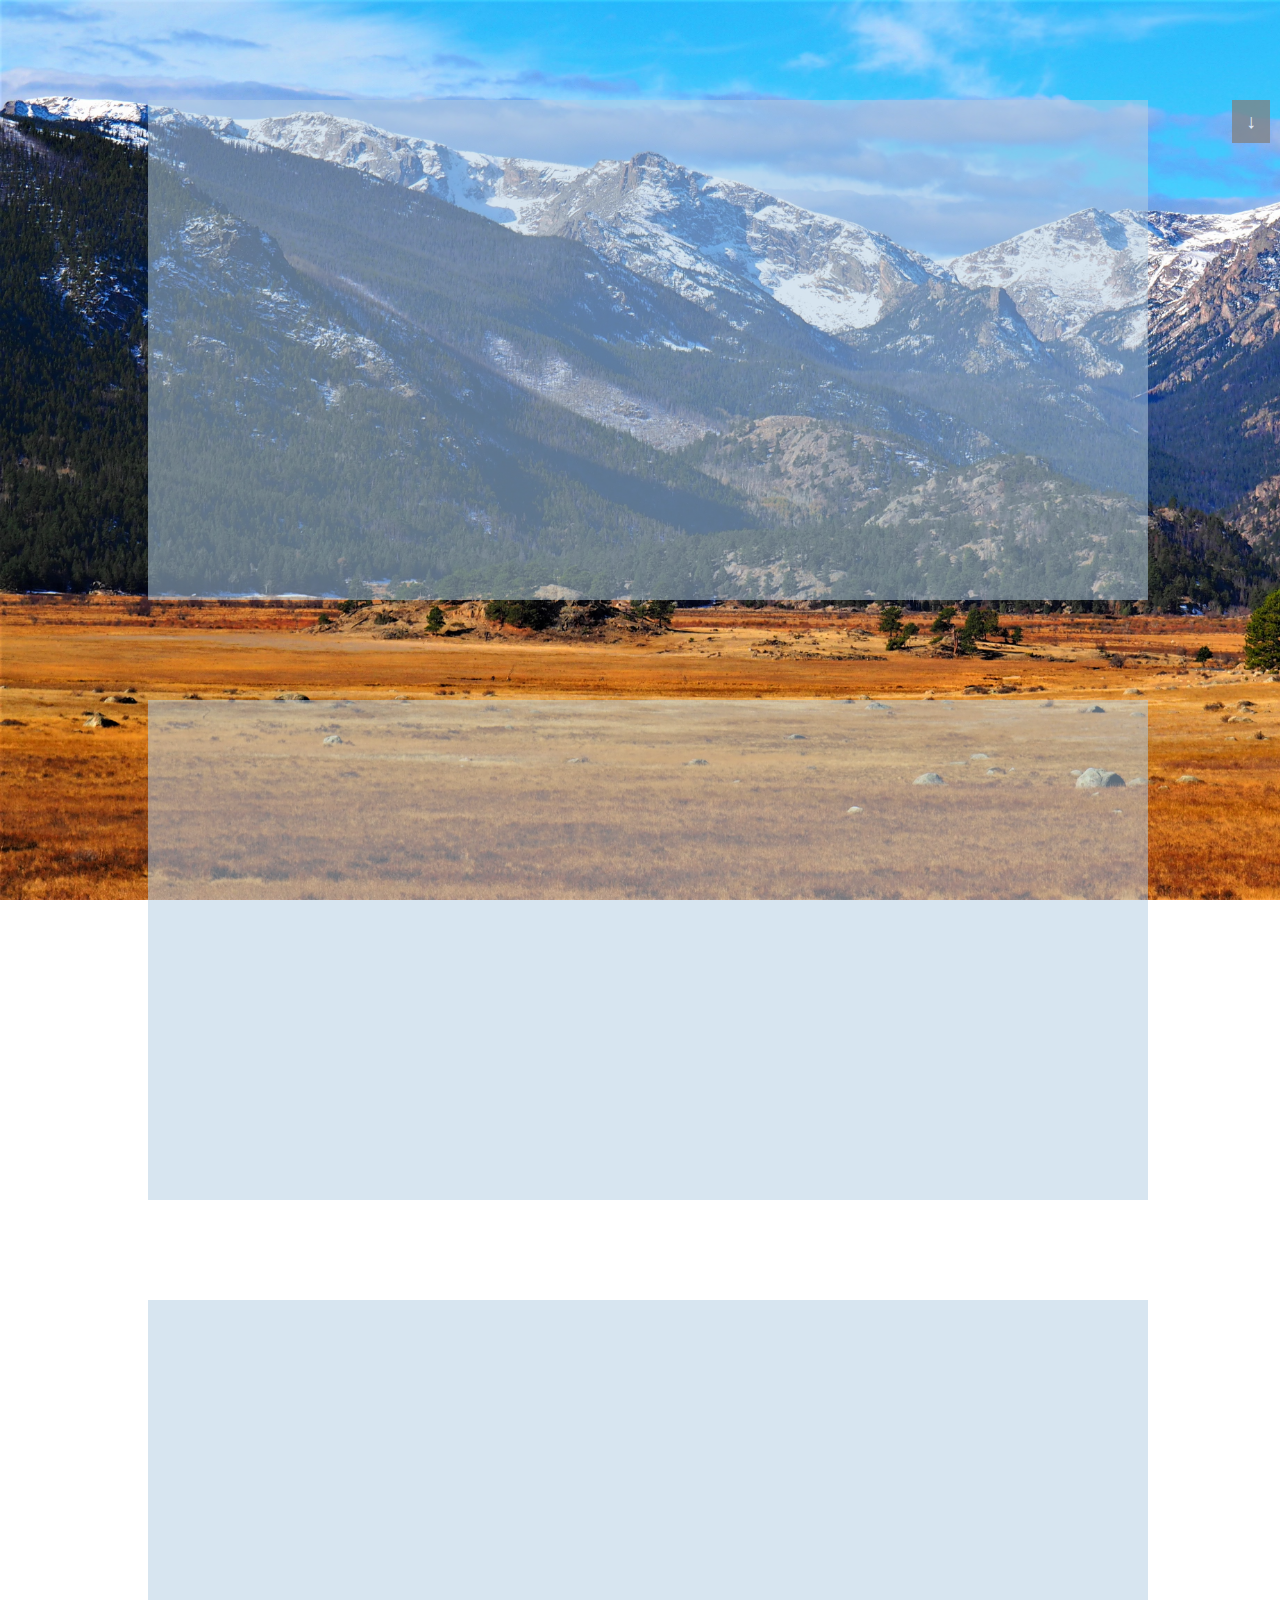
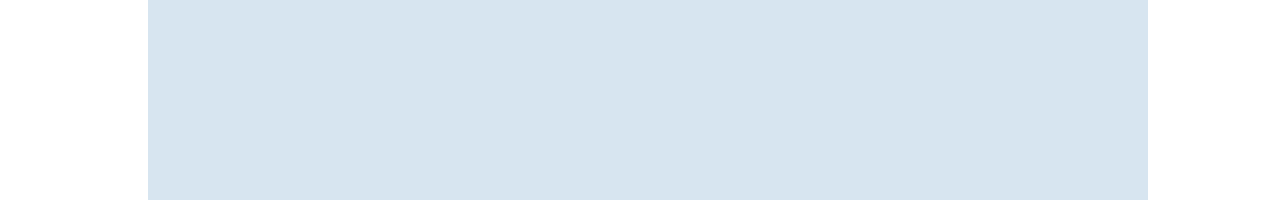
==== index.html @ ff3149b6 "totally changed haha" ====
<!DOCTYPE html>
<html lang = 'en'>
  <head>
    <meta charset="utf-8">
    <link rel="stylesheet" href="css/style.css">
    <link href="https://fonts.googleapis.com/css?family=Playfair+Display:400,900&display=swap" rel="stylesheet">
    <title>Will Reed</title>




  </head>


  <body style = "background-image: url(imgs/RMNP.jpg); width:100%; height:100%; background-size: cover; background-attachment:fixed; opacity: 0.75;" >

  <div id="mySidebar" class="sidebar">
    <a href="javascript:void(0)" class="closebtn" onclick="closeNav()">×</a>
      <ul>
        <a href="/">home</a>
        <a href="/about">about</a>
        <a href="/Rshiny">Rshiny</a>
        <a href="/photos">photos</a>
      </ul>
  </div>

  <div id="main">
    <button class="openbtn" onclick="openNav()">↓</button>
    <div class="textbox">

    </div>
    <div class="textbox">

    </div>
    <div class="textbox">

    </div>
  </div>

  <script>
  function openNav() {
    document.getElementById("mySidebar").style.height = "80px";
    document.getElementById("main").style.marginTop = "100px";
  }

  function closeNav() {
    document.getElementById("mySidebar").style.height = "0";
    document.getElementById("main").style.marginTop= "0";
  }
  </script>

  </body>

</html>
---- css/style.css ----
h1 {
  margin: 0;
  top: 0;
  padding-left: 60px;
  padding-top: -20px;
  font-size: 3em;
  font-family: 'Open Sans', sans-serif;
  z-index: -1

}



h2 {
  padding-left: 10px;
  font-size: 1.9em;
  font-family: 'Playfair Display', serif;
  color: gray;
  margin-top: 0px;


}

nav {
  text-align: left;
}

ul {
  padding-left: 10px;
  list-style: none;
  text-align: inherit;
}

a {
  padding: 5px;
  text-decoration: none;
  font-size: 1.7em;
  font-family: 'Playfair Display', sans-serif;
  color: gray;
  text-align: center;
  font-weight: lighter;

}

/* body {
  background-image: url(../imgs/RMNP.jpg);
  width: 100%;
  height: 100%;
  background-size: cover;
  background-repeat: no-repeat;
  background-attachment: fixed;
  background-position: center;
  opacity: 0.75;
} */



.main {
  margin-left: 0px;
  transition: .5s;
  padding: 0px;
}

img{
  width: 99%;
  height: 100%;
  padding: 15px;
}

.openbtn {
  position: fixed;
  top: 100px;
  right: 10px;
  font-size: 20px;
  cursor: pointer;
  background-color: gray;
  color: white;
  padding: 10px 14px;
  border: none;
  z-index: 1;
  transition: 0.5s;
}

.textbox{
  background-color: #B3CEE2;
  height: 500px;
  width: 1000px;
  margin: 0 auto;
  margin-top: 100px;
  transition: 0.5s;
  opacity: 0.7;
}


iframe{
  border: 0px;
}


.sidebar {
  padding: 0px;
  float: left;
  width: 100%;
  z-index: 1;
  top: 0;
  left: 0;
  height: 0px;
  position: fixed;
  background-color: #EAEAEA;
  overflow-y: hidden;
  transition: 0.5s;

}

.sidebar .closebtn {
  position: absolute;
  top: 3px;
  right: 10px;
  font-size: 1.5em;
  margin-left: 50px;
  color: gray;

}

.sidebar .closebtn:hover{
  color: #BCD1E2;
}

.openbtn:hover{
  color: #BCD1E2;
}



.sidebar a:hover{
  color: #BCD1E2;
}
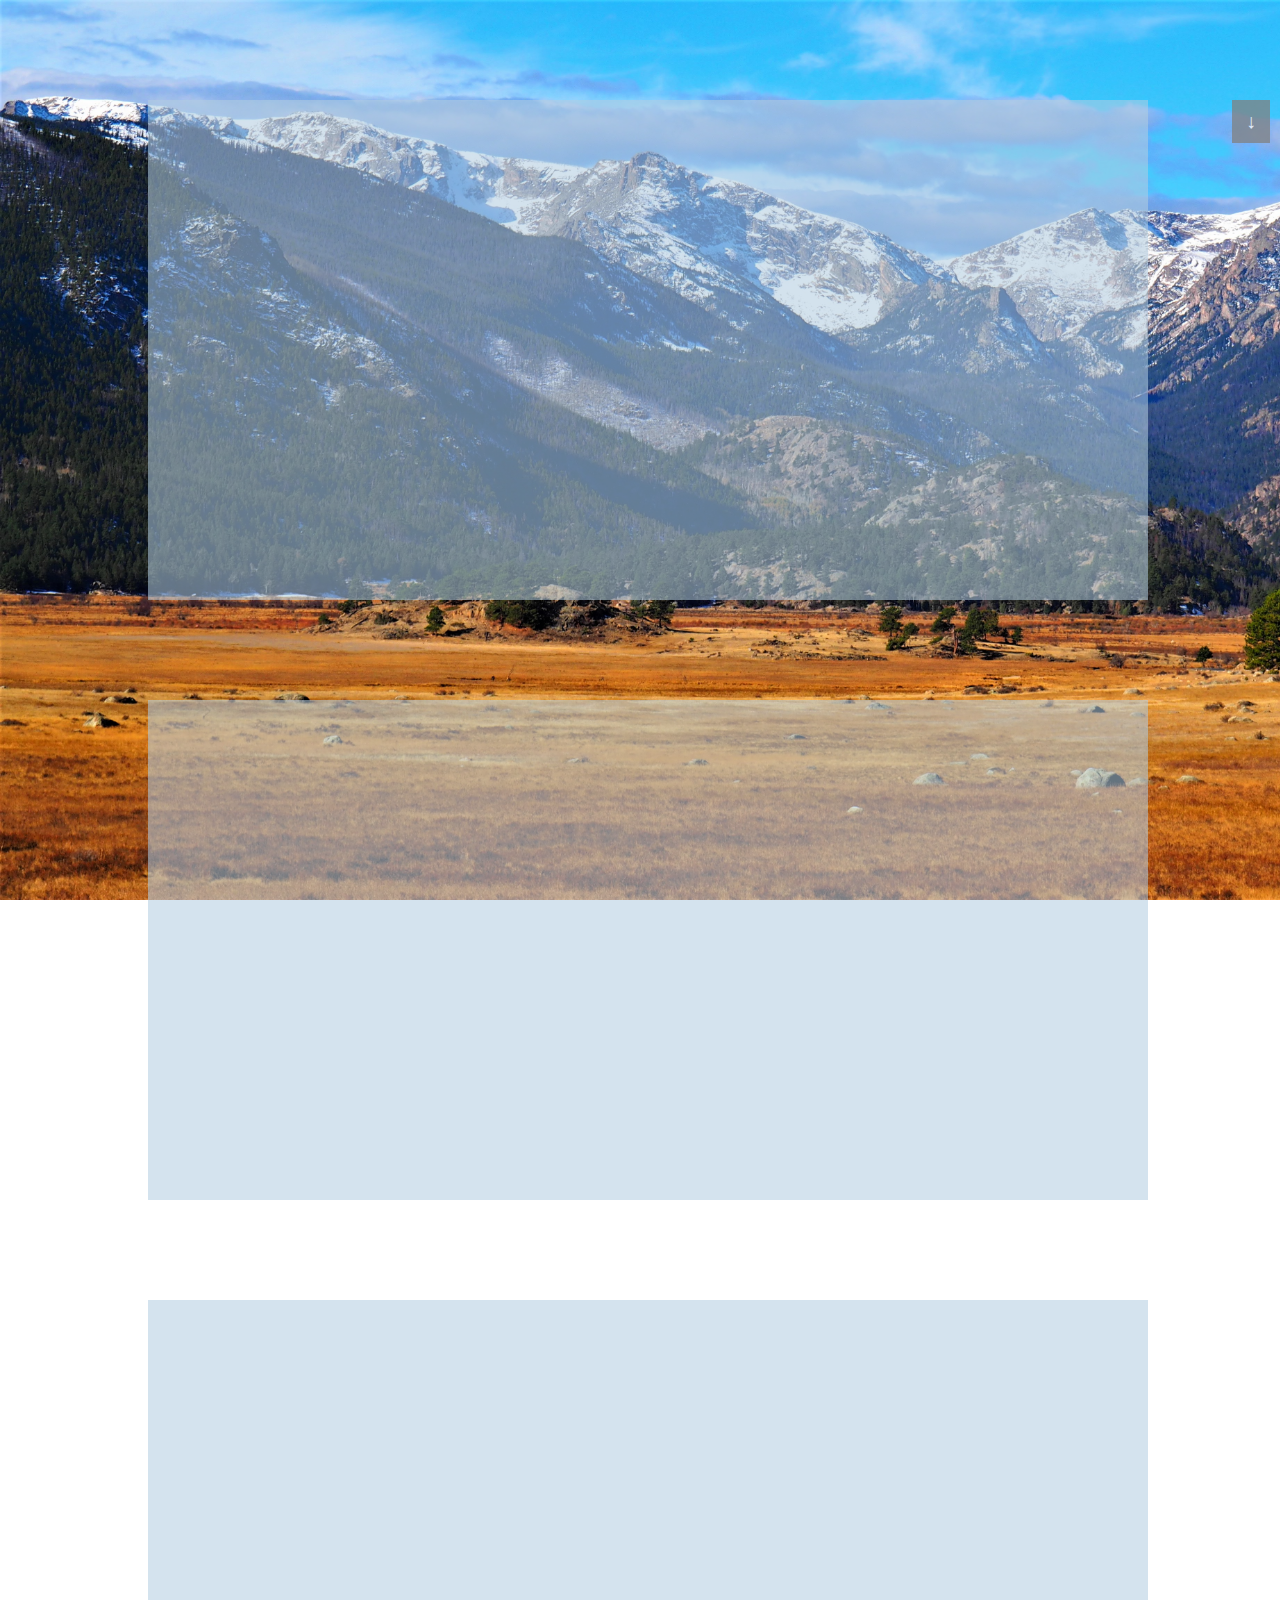
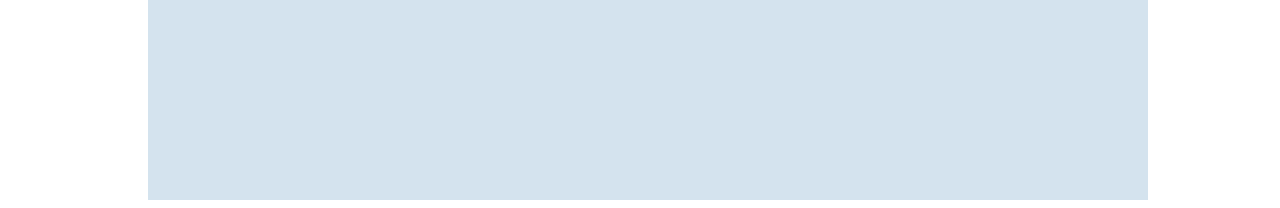
==== commit 17676e72: "Rshiny formated" ====
--- a/index.html
+++ b/index.html
@@ -12,7 +12,7 @@
   </head>
 
 
-  <body style = "background-image: url(imgs/RMNP.jpg); width:100%; height:100%; background-size: cover; background-attachment:fixed; opacity: 0.75;" >
+  <body style = "background-image: url(https://w-reed.github.io/imgs/RMNP.jpg); width:100%; height:100%; background-size: cover; background-attachment:fixed; opacity: 0.75" >
 
   <div id="mySidebar" class="sidebar">
     <a href="javascript:void(0)" class="closebtn" onclick="closeNav()">×</a>
--- a/css/style.css
+++ b/css/style.css
@@ -88,8 +88,20 @@
   margin: 0 auto;
   margin-top: 100px;
   transition: 0.5s;
-  opacity: 0.7;
+  opacity: .75;
 }
+
+.appbox{
+  background-color: #B3CEE2;
+  height: 500px;
+  width: 1000px;
+  margin: 0 auto;
+  margin-top: 100px;
+  transition: 0.5s;
+  opacity: 1;
+}
+
+
 
 
 iframe{
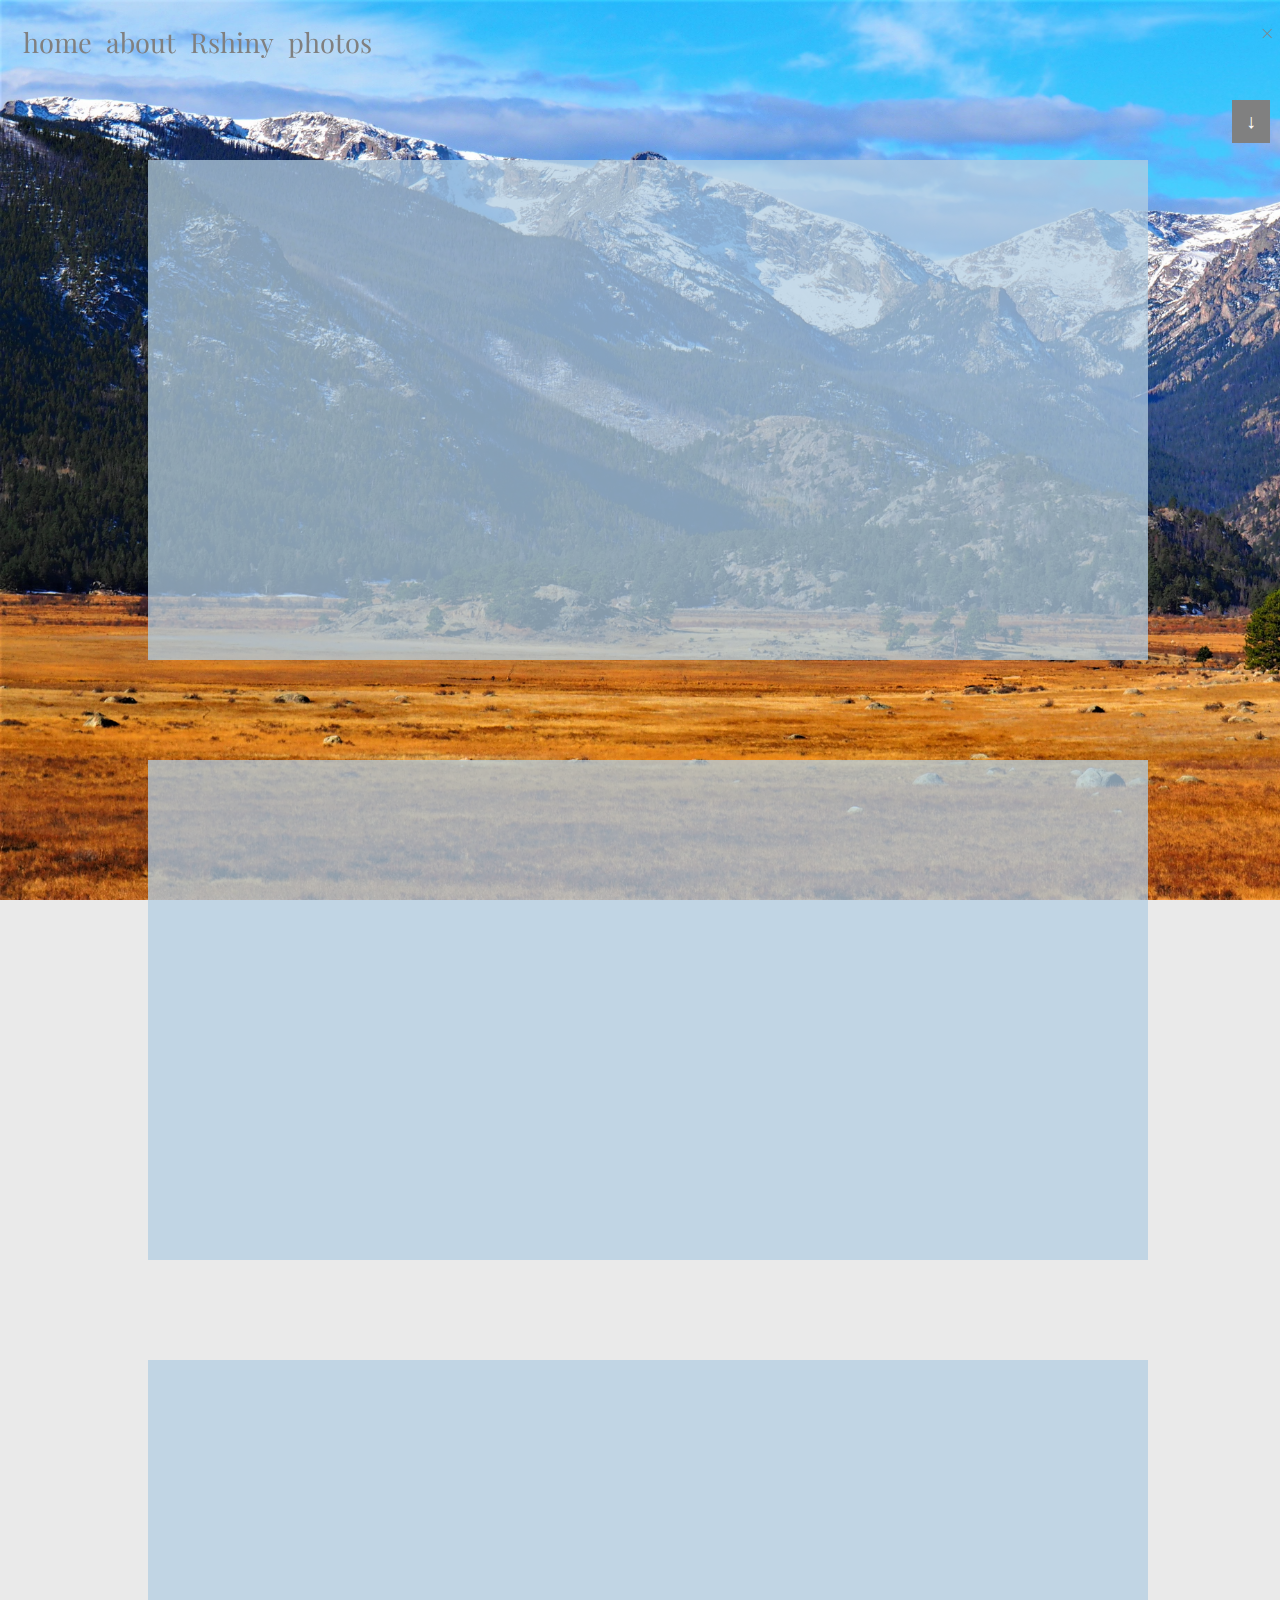
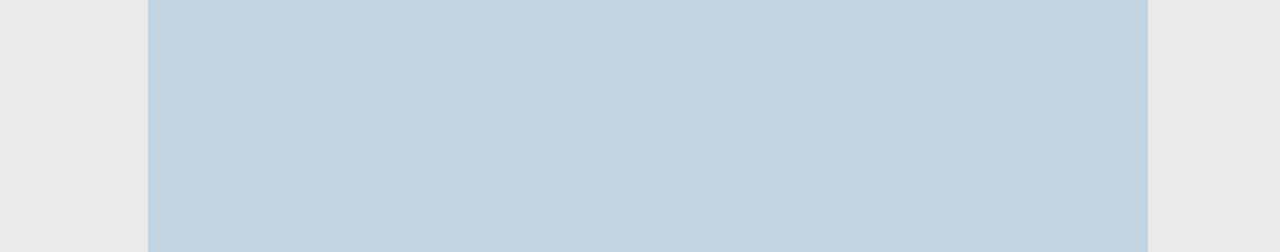
==== commit 1f076560: "Rshiny formated" ====
--- a/index.html
+++ b/index.html
@@ -12,7 +12,7 @@
   </head>
 
 
-  <body style = "background-image: url(https://w-reed.github.io/imgs/RMNP.jpg); width:100%; height:100%; background-size: cover; background-attachment:fixed; opacity: 0.75" >
+  <body style = "background-image: url(https://w-reed.github.io/imgs/RMNP.jpg); width:100%; height:100%; background-size: cover; background-attachment:fixed;  >
 
   <div id="mySidebar" class="sidebar">
     <a href="javascript:void(0)" class="closebtn" onclick="closeNav()">×</a>
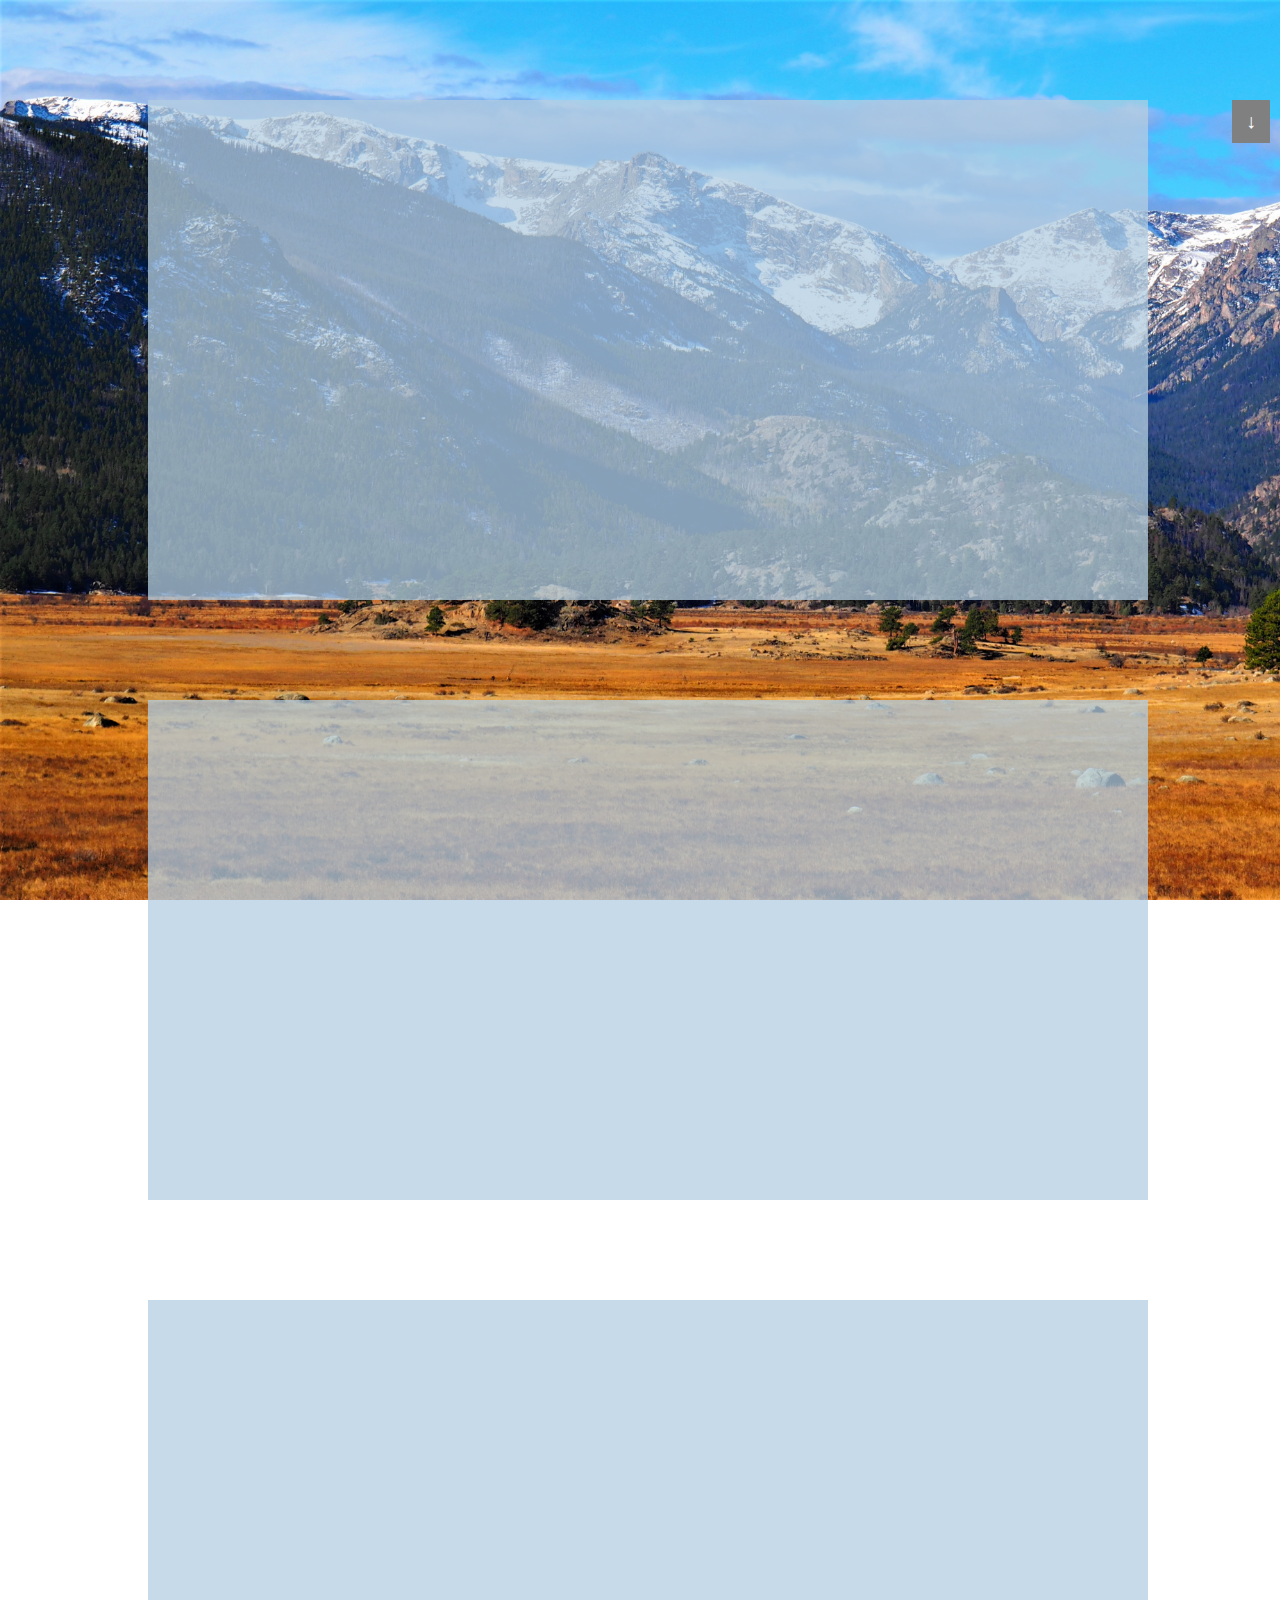
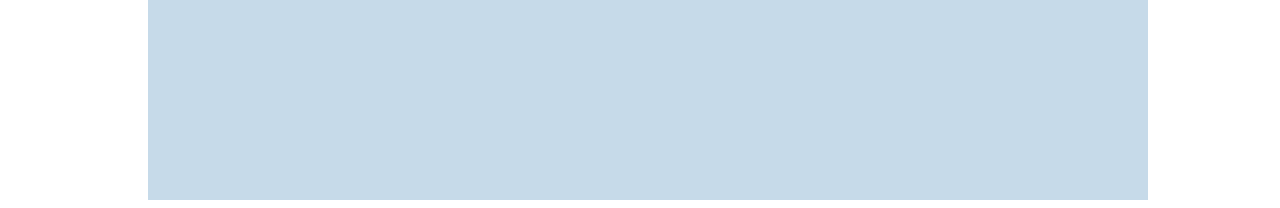
==== commit 707c8c93: "Rshiny formated" ====
--- a/index.html
+++ b/index.html
@@ -12,7 +12,7 @@
   </head>
 
 
-  <body style = "background-image: url(https://w-reed.github.io/imgs/RMNP.jpg); width:100%; height:100%; background-size: cover; background-attachment:fixed;  >
+  <body style = "background-image: url(https://w-reed.github.io/imgs/RMNP.jpg); width:100%; height:100%; background-size: cover; background-attachment:fixed;">
 
   <div id="mySidebar" class="sidebar">
     <a href="javascript:void(0)" class="closebtn" onclick="closeNav()">×</a>
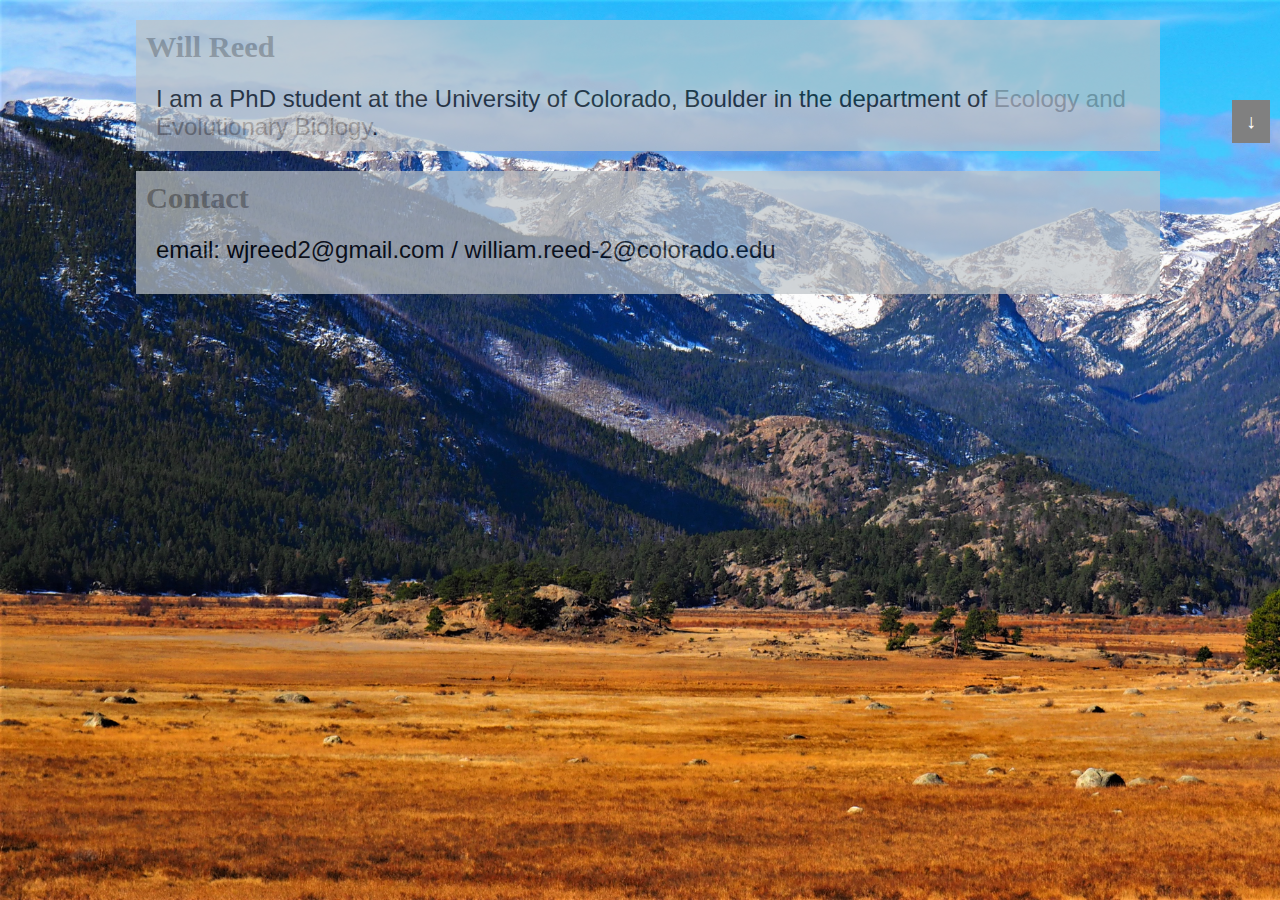
==== commit b056bad4: "changing boxes to be dynamic, adding some text" ====
--- a/index.html
+++ b/index.html
@@ -27,15 +27,16 @@
   <div id="main">
     <button class="openbtn" onclick="openNav()">↓</button>
     <div class="textbox">
-
+      <h3>Will Reed</h3>
+      <p>I am a PhD student at the University of Colorado, Boulder in the department of <a href="https://www.colorado.edu/ebio/">Ecology and Evolutionary Biology</a>.</p>
     </div>
     <div class="textbox">
-
-    </div>
-    <div class="textbox">
-
+      <h3>Contact</h3>
+      <p>email: wjreed2@gmail.com / william.reed-2@colorado.edu</p>
+      <h4></h4>
     </div>
   </div>
+
 
   <script>
   function openNav() {
--- a/css/style.css
+++ b/css/style.css
@@ -21,9 +21,38 @@
 
 }
 
-nav {
-  text-align: left;
+h3 {
+  margin: 0;
+  font-size: 1.9em;
+  font-family: 'Playfair Displa', serif;
+  color: gray;
+  padding: 10px;
+
+  opacity: 1;
+
+
 }
+
+h4{
+  margin: 0;
+  font-size: 1.7em;
+  font-family: 'Roboto', sans-serif;
+  padding: 10px;
+  padding-left: 20px;
+  font-weight: lighter;
+}
+
+
+p{
+  margin: 0;
+  font-size: 24px;
+  padding:10px;
+  padding-left: 20px;
+  font-family: 'Roboto', sans-serif;
+  font-weight: lighter;
+  text-decoration: none;
+}
+
 
 ul {
   padding-left: 10px;
@@ -31,7 +60,7 @@
   text-align: inherit;
 }
 
-a {
+.sidebar a {
   padding: 5px;
   text-decoration: none;
   font-size: 1.7em;
@@ -40,6 +69,15 @@
   text-align: center;
   font-weight: lighter;
 
+}
+
+p a {
+  text-decoration: none;
+  color: gray;
+}
+
+p a:hover{
+  color: #BCD1E2
 }
 
 /* body {
@@ -56,15 +94,10 @@
 
 
 .main {
+  padding-top: 150px;
   margin-left: 0px;
-  transition: .5s;
+  transition: margin-top .5s;
   padding: 0px;
-}
-
-img{
-  width: 99%;
-  height: 100%;
-  padding: 15px;
 }
 
 .openbtn {
@@ -82,13 +115,15 @@
 }
 
 .textbox{
-  background-color: #B3CEE2;
-  height: 500px;
-  width: 1000px;
+  background-color: #BDC3C7;
+
+  width: 80%;
   margin: 0 auto;
-  margin-top: 100px;
+  margin-top: 20px;
   transition: 0.5s;
-  opacity: .75;
+  opacity: .7;
+  display: block;
+  overflow: auto;
 }
 
 .appbox{
@@ -106,6 +141,8 @@
 
 iframe{
   border: 0px;
+  width: 100%;
+  height: 500px
 }
 
 
@@ -121,6 +158,7 @@
   background-color: #EAEAEA;
   overflow-y: hidden;
   transition: 0.5s;
+  opacity: 0.75;
 
 }
 
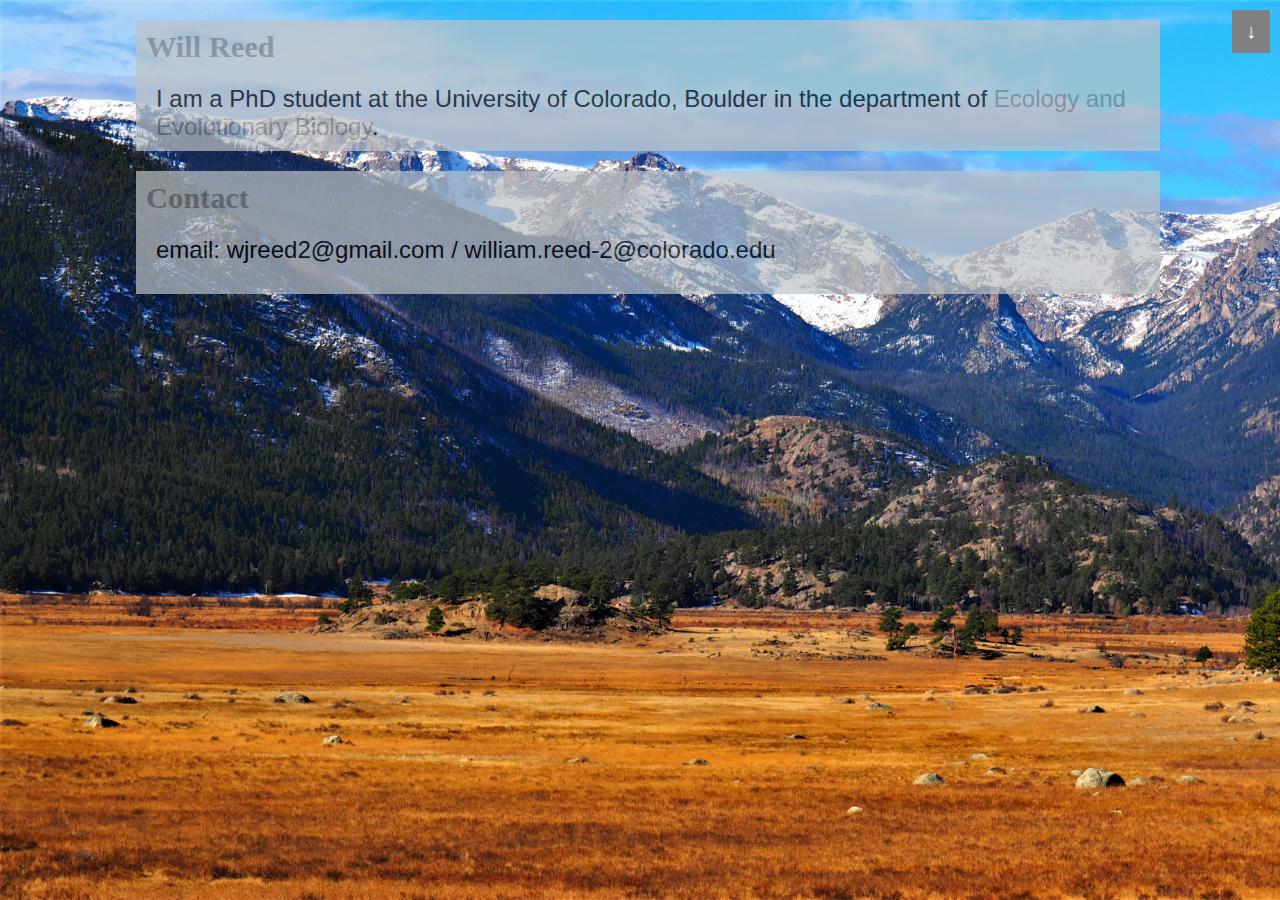
==== commit f0ad1d00: "hopefully js script works now? and only one button!" ====
--- a/index.html
+++ b/index.html
@@ -14,8 +14,7 @@
 
   <body style = "background-image: url(https://w-reed.github.io/imgs/RMNP.jpg); width:100%; height:100%; background-size: cover; background-attachment:fixed;">
 
-  <div id="mySidebar" class="sidebar">
-    <a href="javascript:void(0)" class="closebtn" onclick="closeNav()">×</a>
+  <div id="sidebar" class="sidebar">
       <ul>
         <a href="/">home</a>
         <a href="/about">about</a>
@@ -25,7 +24,7 @@
   </div>
 
   <div id="main">
-    <button class="openbtn" onclick="openNav()">↓</button>
+    <button class="openbtn" id = "openbtn" onclick="change(); openNav()"">↓</button>
     <div class="textbox">
       <h3>Will Reed</h3>
       <p>I am a PhD student at the University of Colorado, Boulder in the department of <a href="https://www.colorado.edu/ebio/">Ecology and Evolutionary Biology</a>.</p>
@@ -38,17 +37,7 @@
   </div>
 
 
-  <script>
-  function openNav() {
-    document.getElementById("mySidebar").style.height = "80px";
-    document.getElementById("main").style.marginTop = "100px";
-  }
-
-  function closeNav() {
-    document.getElementById("mySidebar").style.height = "0";
-    document.getElementById("main").style.marginTop= "0";
-  }
-  </script>
+  <script src="js/script.js"></script>
 
   </body>
 
--- a/css/style.css
+++ b/css/style.css
@@ -102,7 +102,7 @@
 
 .openbtn {
   position: fixed;
-  top: 100px;
+  top: 10px;
   right: 10px;
   font-size: 20px;
   cursor: pointer;
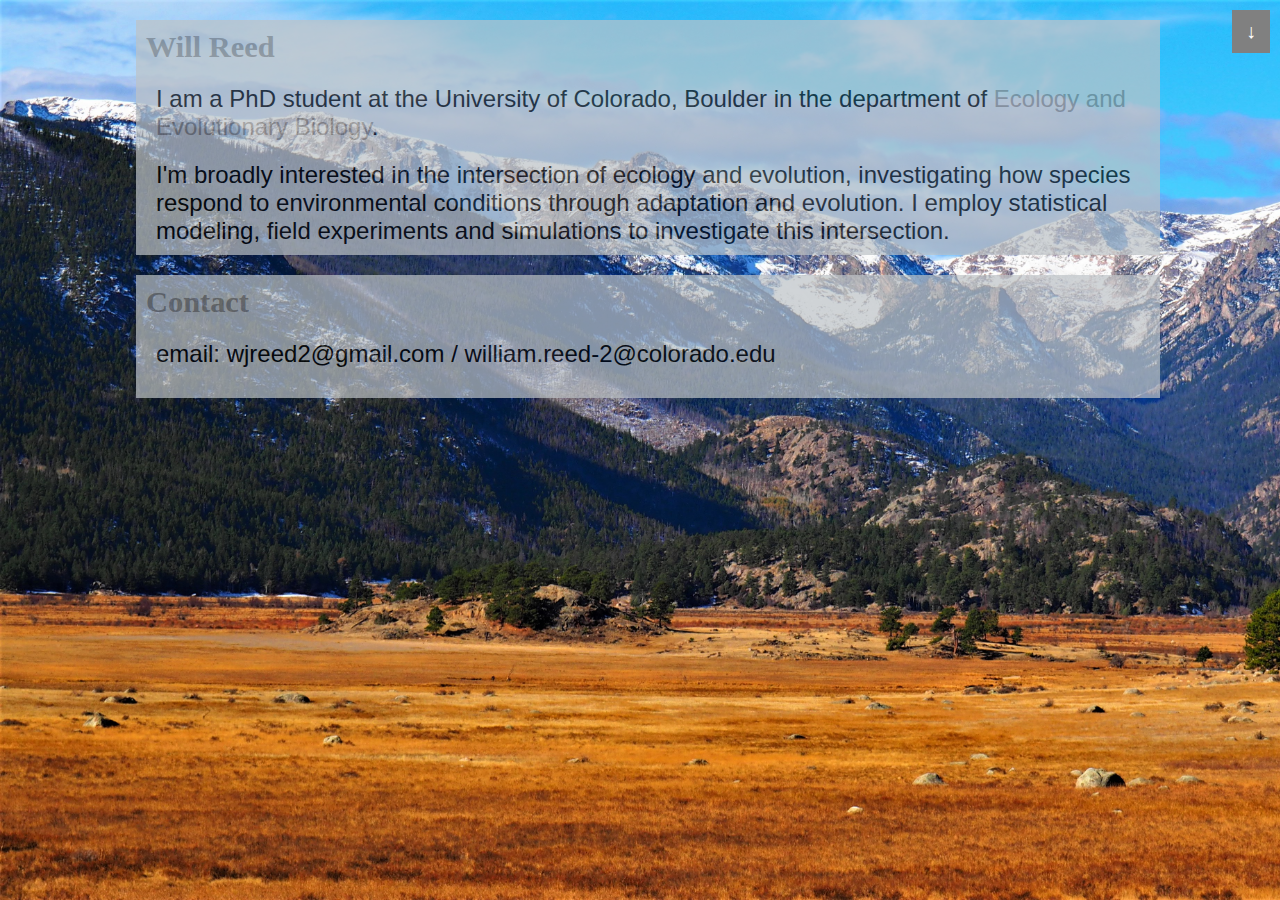
==== commit 08d50b13: "smoooooooooooooooooth" ====
--- a/index.html
+++ b/index.html
@@ -25,9 +25,10 @@
 
   <div id="main">
     <button class="openbtn" id = "openbtn" onclick="change(); openNav()"">↓</button>
-    <div class="textbox">
+    <div class="textbox" id = "textbox">
       <h3>Will Reed</h3>
       <p>I am a PhD student at the University of Colorado, Boulder in the department of <a href="https://www.colorado.edu/ebio/">Ecology and Evolutionary Biology</a>.</p>
+      <p>I'm broadly interested in the intersection of ecology and evolution, investigating how species respond to environmental conditions through adaptation and evolution. I employ statistical modeling, field experiments and simulations to investigate this intersection.</p>
     </div>
     <div class="textbox">
       <h3>Contact</h3>
--- a/css/style.css
+++ b/css/style.css
@@ -14,7 +14,7 @@
 h2 {
   padding-left: 10px;
   font-size: 1.9em;
-  font-family: 'Playfair Display', serif;
+  font-family: 'Lora', serif;
   color: gray;
   margin-top: 0px;
 
@@ -24,7 +24,7 @@
 h3 {
   margin: 0;
   font-size: 1.9em;
-  font-family: 'Playfair Displa', serif;
+  font-family: 'Lora', serif;
   color: gray;
   padding: 10px;
 
@@ -127,13 +127,13 @@
 }
 
 .appbox{
-  background-color: #B3CEE2;
-  height: 500px;
-  width: 1000px;
+  width: 80%;
   margin: 0 auto;
   margin-top: 100px;
   transition: 0.5s;
   opacity: 1;
+  display: block;
+  overflow: auto;
 }
 
 
